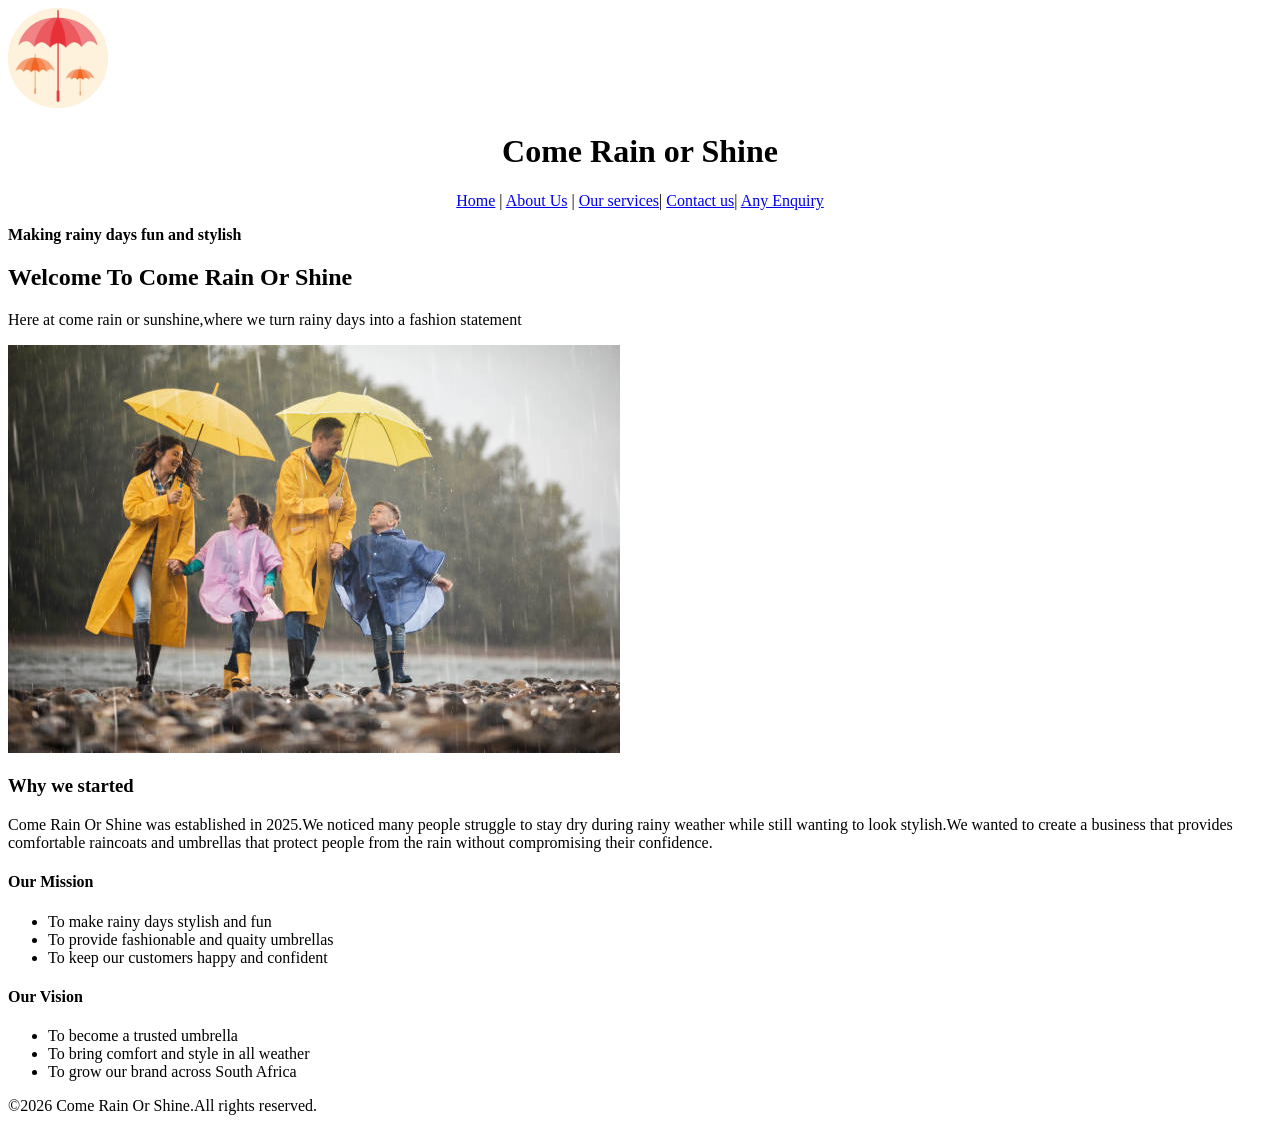
==== index.html @ 88dc1b4c "Commiting the html structure of my website" ====
<!DOCTYPE html>
<html lang="en">
<head>
    <meta charset="UTF-8">
    <meta name="viewport" content="width=device-width, initial-scale=1.0">
    <title>Come Rain or Shine</title>
</head>

<body">
    <header>
        <img src="image2/umbrella.jpg" style="width: 100px"><span style="font-size: 100%;"></span>


    </header>
    <h1 style="text-align: center;">Come Rain or Shine</h1> 
  
    <nav style="text-align: center;">
   <a href="index.html">Home</a>  |
   <a href="about us.html">About Us</a>  |
   <a href="our services.html">Our services</a>|
   <a href="contact us.html">Contact us</a>|
   <a href="enquiry.html">Any Enquiry</a>
    </nav>
    <p><b>Making rainy days fun and stylish</b></p>
    <h2>Welcome To Come Rain Or Shine</h2>
    <p>Here at come rain or sunshine,where we turn rainy days into a fashion statement</p>
    <img src="image2/pic 1.jpg">
    <h3>Why we started</h3>
    <p>Come Rain Or Shine was established in 2025.We noticed many people struggle to stay dry during rainy weather
        while still wanting to look stylish.We wanted to create a business that provides comfortable raincoats and
        umbrellas that protect people from the rain without compromising their confidence.
    </p>


    <h4>Our Mission</h4>
    <ul>
        <li>To make rainy days stylish and fun</li>
        <li>To provide fashionable and quaity umbrellas</li>
        <li>To keep our customers happy and confident</li>
    </ul>
    <h4>Our Vision</h4>
    <ul>
        <li>To become a trusted umbrella</li>
        <li>To bring comfort and style in all weather</li>
        <li>To grow our brand across South Africa</li>
    </ul>

    <footer>
        <p>&copy;2026 Come Rain Or Shine.All rights reserved.</p>
    </footer>
</body>
</html>
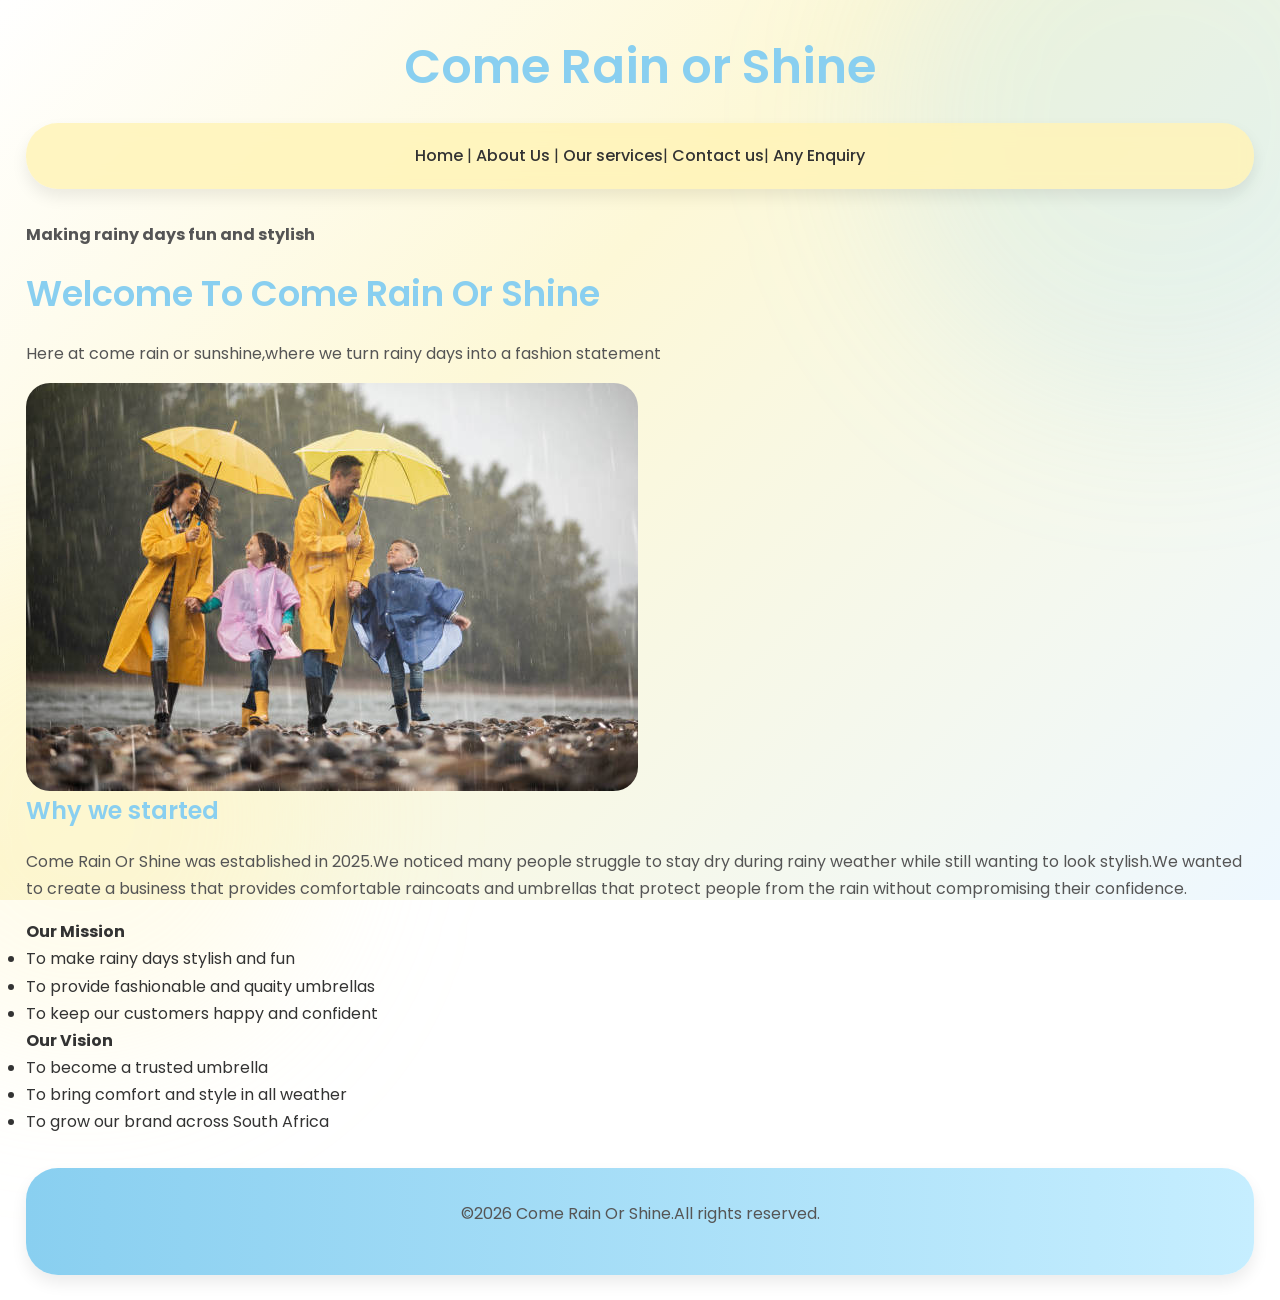
==== commit d536e536: "Initial commit" ====
--- a/index.html
+++ b/index.html
@@ -8,6 +8,7 @@
 
 <body">
     <header>
+        <link rel="stylesheet" href="css/style.css"
         <img src="image2/umbrella.jpg" style="width: 100px"><span style="font-size: 100%;"></span>
 
 
@@ -24,7 +25,7 @@
     <p><b>Making rainy days fun and stylish</b></p>
     <h2>Welcome To Come Rain Or Shine</h2>
     <p>Here at come rain or sunshine,where we turn rainy days into a fashion statement</p>
-    <img src="image2/pic 1.jpg">
+    <img src="image2/pic 1.jpg" style="width: auto;">
     <h3>Why we started</h3>
     <p>Come Rain Or Shine was established in 2025.We noticed many people struggle to stay dry during rainy weather
         while still wanting to look stylish.We wanted to create a business that provides comfortable raincoats and
--- a/css/style.css
+++ b/css/style.css
@@ -0,0 +1,352 @@
+@import url('https://fonts.googleapis.com/css2?family=Poppins:wght@300;400;500;600;700&display=swap');
+
+* {
+    margin: 0;
+    padding: 0;
+    box-sizing: border-box;
+}
+
+/* =========================
+   BODY & BACKGROUND
+========================= */
+
+body {
+    font-family: 'Poppins', sans-serif;
+    background: linear-gradient(
+        135deg,
+        #ffffff 0%,
+        #fdf8d7 40%,
+        #eef8ff 100%
+    );
+    background-attachment: fixed;
+    color: #333;
+    line-height: 1.7;
+    padding: 2%;
+    overflow-x: hidden;
+}
+
+/* SOFT BACKGROUND GLOW */
+
+body::before {
+    content: "";
+    position: fixed;
+    width: 35rem;
+    height: 35rem;
+    background: rgba(137, 207, 240, 0.15);
+    border-radius: 50%;
+    top: -10rem;
+    right: -10rem;
+    filter: blur(80px);
+    z-index: -1;
+}
+
+body::after {
+    content: "";
+    position: fixed;
+    width: 30rem;
+    height: 30rem;
+    background: rgba(255, 244, 184, 0.25);
+    border-radius: 50%;
+    bottom: -10rem;
+    left: -10rem;
+    filter: blur(80px);
+    z-index: -1;
+}
+
+/* =========================
+   HEADINGS
+========================= */
+
+h1, h2, h3 {
+    color: #89CFF0;
+    margin-bottom: 1rem;
+    font-weight: 600;
+}
+
+h1 {
+    font-size: 3rem;
+    text-align: center;
+}
+
+h2 {
+    font-size: 2.2rem;
+}
+
+h3 {
+    font-size: 1.5rem;
+}
+
+p {
+    margin-bottom: 1rem;
+    color: #555;
+    font-size: 1rem;
+}
+
+/* =========================
+   NAVIGATION
+========================= */
+
+nav {
+    background: rgba(255, 244, 184, 0.85);
+    backdrop-filter: blur(10px);
+    padding: 1.2rem;
+    border-radius: 2rem;
+    margin-bottom: 2rem;
+    box-shadow: 0 0.5rem 1rem rgba(0,0,0,0.08);
+}
+
+nav ul {
+    display: flex;
+    justify-content: center;
+    gap: 2rem;
+    flex-wrap: wrap;
+    list-style: none;
+}
+
+nav a {
+    text-decoration: none;
+    color: #333;
+    font-weight: 500;
+    position: relative;
+    transition: 0.3s ease;
+}
+
+nav a::after {
+    content: "";
+    width: 0%;
+    height: 3px;
+    background: #89CFF0;
+    position: absolute;
+    left: 0;
+    bottom: -5px;
+    transition: 0.3s ease;
+    border-radius: 10px;
+}
+
+nav a:hover::after {
+    width: 100%;
+}
+
+/* =========================
+   HERO SECTION
+========================= */
+
+.hero {
+    text-align: center;
+    padding: 4rem 2rem;
+    background: rgba(255,255,255,0.75);
+    backdrop-filter: blur(10px);
+    border-radius: 2rem;
+    margin-bottom: 2rem;
+    box-shadow: 0 0.8rem 2rem rgba(0,0,0,0.08);
+    animation: fadeIn 1s ease;
+}
+
+/* HERO IMAGE */
+
+.hero img {
+    width: 100%;
+    max-width: 38rem;
+    height: auto;
+    object-fit: cover;
+    margin: 2rem auto;
+    border-radius: 2rem;
+    display: block;
+    transition: 0.5s ease;
+    box-shadow: 0 1rem 2rem rgba(0,0,0,0.12);
+}
+
+.hero img:hover {
+    transform: scale(1.02);
+    box-shadow: 0 1.2rem 2.5rem rgba(0,0,0,0.18);
+}
+
+/* =========================
+   SECTION STYLING
+========================= */
+
+section {
+    background: rgba(255,255,255,0.8);
+    backdrop-filter: blur(10px);
+    padding: 2rem;
+    margin-bottom: 2rem;
+    border-radius: 2rem;
+    box-shadow: 0 0.6rem 1.5rem rgba(0,0,0,0.08);
+    transition: 0.4s ease;
+}
+
+section:hover {
+    transform: translateY(-6px);
+}
+
+/* =========================
+   BUTTONS
+========================= */
+
+button {
+    background: linear-gradient(to right, #89CFF0, #bde9ff);
+    color: white;
+    border: none;
+    padding: 1rem 2rem;
+    border-radius: 3rem;
+    font-size: 1rem;
+    font-weight: 600;
+    cursor: pointer;
+    transition: 0.4s ease;
+    box-shadow: 0 0.5rem 1rem rgba(137, 207, 240, 0.4);
+}
+
+button:hover {
+    transform: translateY(-4px) scale(1.04);
+    background: linear-gradient(to right, #FFF4B8, #ffe88b);
+    color: #333;
+    box-shadow: 0 1rem 2rem rgba(255, 244, 184, 0.5);
+}
+
+/* =========================
+   CARDS
+========================= */
+
+.container {
+    display: flex;
+    gap: 2rem;
+    flex-wrap: wrap;
+}
+
+.card {
+    flex: 1 1 30%;
+    background: rgba(255,255,255,0.85);
+    padding: 2rem;
+    border-radius: 2rem;
+    box-shadow: 0 0.5rem 1rem rgba(0,0,0,0.08);
+    transition: 0.4s ease;
+}
+
+.card:hover {
+    transform: translateY(-10px);
+    box-shadow: 0 1rem 2rem rgba(0,0,0,0.12);
+}
+
+/* =========================
+   GENERAL IMAGES
+========================= */
+
+img {
+    width: 100%;
+    height: auto;
+    max-width: 100%;
+    display: block;
+    border-radius: 1.5rem;
+}
+
+/* =========================
+   FOOTER
+========================= */
+
+footer {
+    background: linear-gradient(to right, #89CFF0, #c6eeff);
+    color: white;
+    text-align: center;
+    padding: 2rem;
+    border-radius: 2rem;
+    margin-top: 2rem;
+    box-shadow: 0 0.5rem 1rem rgba(0,0,0,0.08);
+}
+
+/* =========================
+   ANIMATION
+========================= */
+
+@keyframes fadeIn {
+
+    from {
+        opacity: 0;
+        transform: translateY(20px);
+    }
+
+    to {
+        opacity: 1;
+        transform: translateY(0);
+    }
+}
+
+/* =========================
+   TABLET RESPONSIVE
+========================= */
+
+@media (max-width: 768px) {
+
+    body {
+        padding: 4%;
+    }
+
+    h1 {
+        font-size: 2.3rem;
+    }
+
+    h2 {
+        font-size: 1.8rem;
+    }
+
+    .container {
+        flex-direction: column;
+    }
+
+    .card {
+        width: 100%;
+    }
+
+    nav ul {
+        gap: 1rem;
+    }
+
+    .hero img {
+        max-width: 100%;
+    }
+
+    button {
+        width: 100%;
+    }
+}
+
+/* =========================
+   MOBILE RESPONSIVE
+========================= */
+
+@media (max-width: 480px) {
+
+    body {
+        padding: 5%;
+    }
+
+    h1 {
+        font-size: 1.9rem;
+    }
+
+    h2 {
+        font-size: 1.5rem;
+    }
+
+    h3 {
+        font-size: 1.2rem;
+    }
+
+    p {
+        font-size: 0.95rem;
+    }
+
+    nav ul {
+        flex-direction: column;
+        align-items: center;
+    }
+
+    section,
+    .hero,
+    .card {
+        padding: 1.5rem;
+    }
+
+    .hero img {
+        border-radius: 1.5rem;
+    }
+}
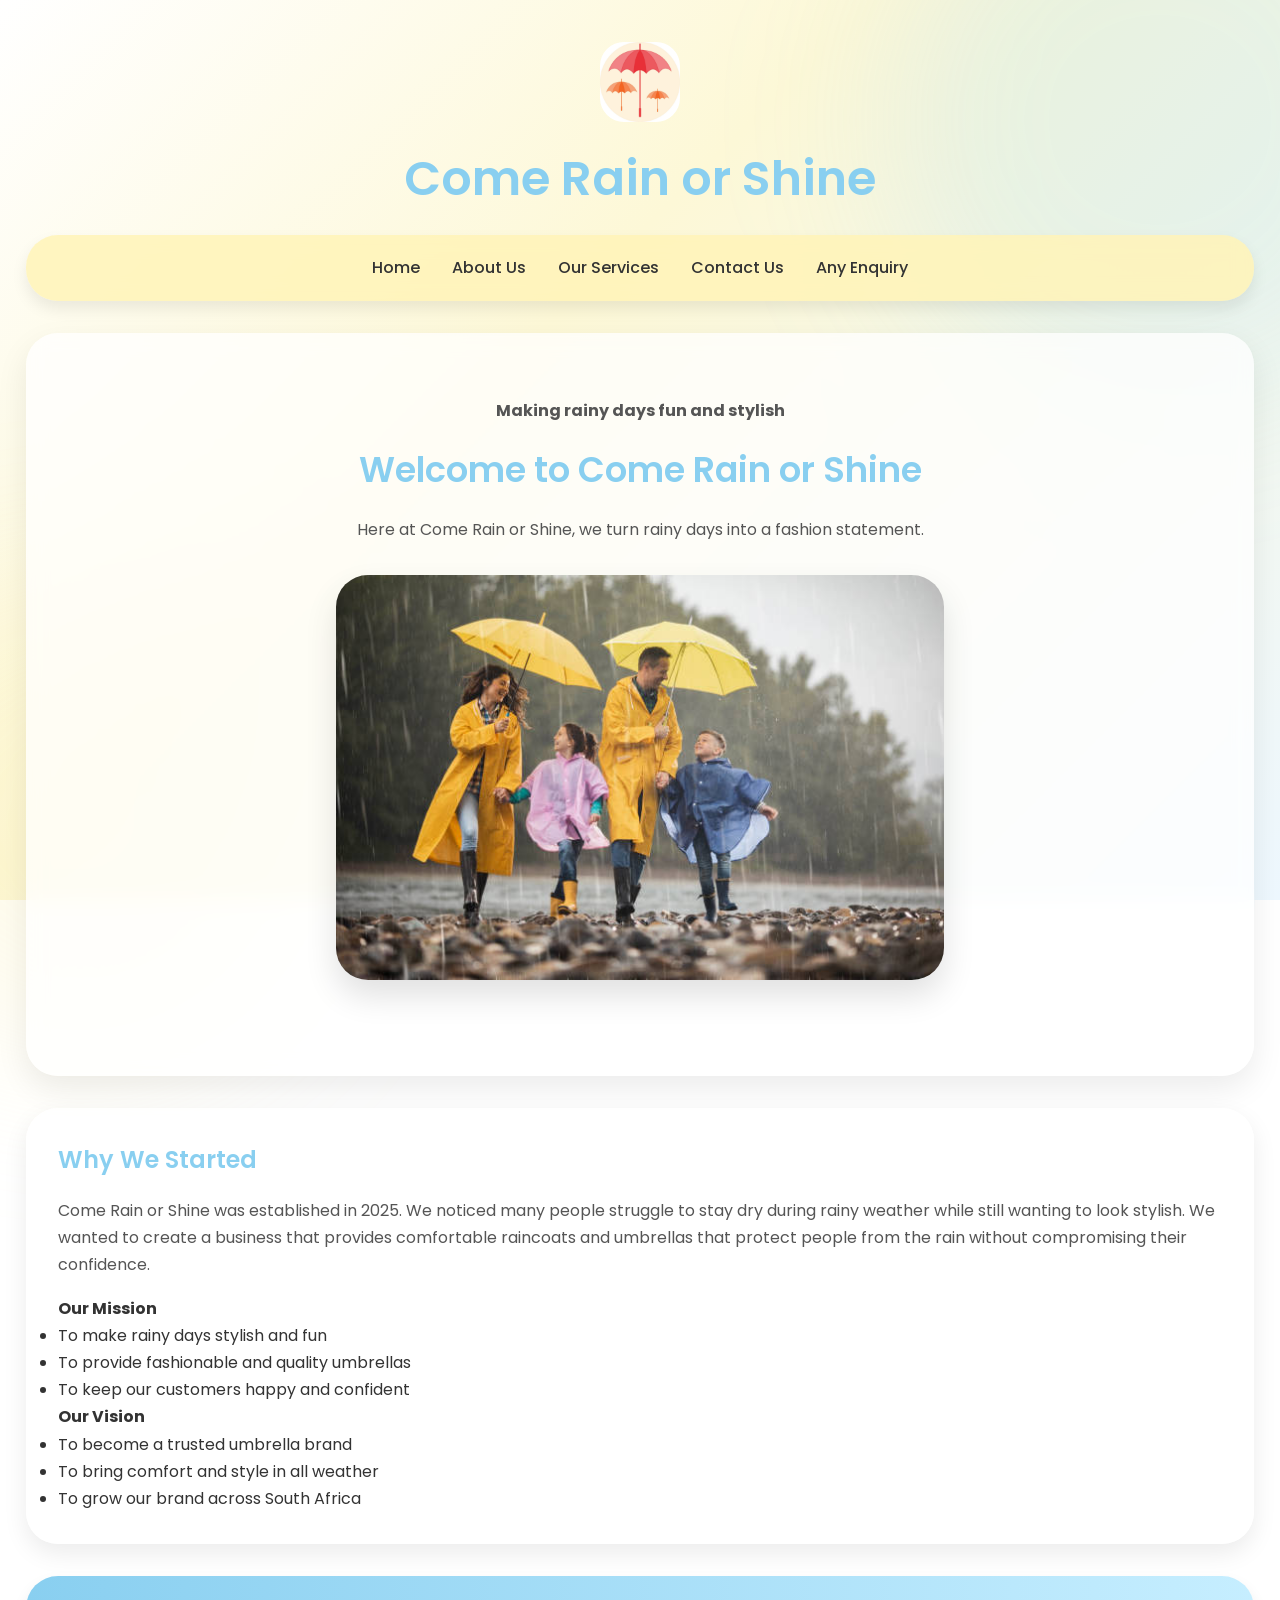
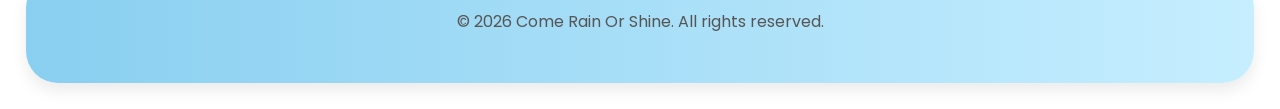
==== commit 2587e5ef: "Part 3: clean up HTML, fix responsive design, add JS form validation and product cards, add SEO file" ====
--- a/index.html
+++ b/index.html
@@ -3,51 +3,74 @@
 <head>
     <meta charset="UTF-8">
     <meta name="viewport" content="width=device-width, initial-scale=1.0">
-    <title>Come Rain or Shine</title>
+
+    <!-- SEO: descriptive title and description for search engines -->
+    <title>Come Rain or Shine | Stylish Raincoats & Umbrellas</title>
+    <meta name="description" content="Come Rain or Shine turns rainy days into a fashion statement with stylish, comfortable raincoats and umbrellas in South Africa.">
+
+    <!-- Stylesheet (must be in the head) -->
+    <link rel="stylesheet" href="css/style.css">
 </head>
 
-<body">
-    <header>
-        <link rel="stylesheet" href="css/style.css"
-        <img src="image2/umbrella.jpg" style="width: 100px"><span style="font-size: 100%;"></span>
+<body>
 
+    <!-- Logo -->
+    <img src="image2/umbrella.jpg" alt="Come Rain or Shine logo" class="logo">
 
-    </header>
-    <h1 style="text-align: center;">Come Rain or Shine</h1> 
-  
-    <nav style="text-align: center;">
-   <a href="index.html">Home</a>  |
-   <a href="about us.html">About Us</a>  |
-   <a href="our services.html">Our services</a>|
-   <a href="contact us.html">Contact us</a>|
-   <a href="enquiry.html">Any Enquiry</a>
+    <!-- Main page heading -->
+    <h1>Come Rain or Shine</h1>
+
+    <!-- Navigation menu (a list so the CSS can stack it on mobile) -->
+    <nav>
+        <ul>
+            <li><a href="index.html">Home</a></li>
+            <li><a href="about.html">About Us</a></li>
+            <li><a href="services.html">Our Services</a></li>
+            <li><a href="contact.html">Contact Us</a></li>
+            <li><a href="enquiry.html">Any Enquiry</a></li>
+        </ul>
     </nav>
-    <p><b>Making rainy days fun and stylish</b></p>
-    <h2>Welcome To Come Rain Or Shine</h2>
-    <p>Here at come rain or sunshine,where we turn rainy days into a fashion statement</p>
-    <img src="image2/pic 1.jpg" style="width: auto;">
-    <h3>Why we started</h3>
-    <p>Come Rain Or Shine was established in 2025.We noticed many people struggle to stay dry during rainy weather
-        while still wanting to look stylish.We wanted to create a business that provides comfortable raincoats and
-        umbrellas that protect people from the rain without compromising their confidence.
-    </p>
 
+    <!-- Hero / welcome section -->
+    <section class="hero">
+        <p><b>Making rainy days fun and stylish</b></p>
+        <h2>Welcome to Come Rain or Shine</h2>
+        <p>Here at Come Rain or Shine, we turn rainy days into a fashion statement.</p>
+        <img src="image2/pic 1.jpg" alt="Colourful raincoats and umbrellas from Come Rain or Shine">
+    </section>
 
-    <h4>Our Mission</h4>
-    <ul>
-        <li>To make rainy days stylish and fun</li>
-        <li>To provide fashionable and quaity umbrellas</li>
-        <li>To keep our customers happy and confident</li>
-    </ul>
-    <h4>Our Vision</h4>
-    <ul>
-        <li>To become a trusted umbrella</li>
-        <li>To bring comfort and style in all weather</li>
-        <li>To grow our brand across South Africa</li>
-    </ul>
+    <!-- About / mission / vision section -->
+    <section>
+        <h3>Why We Started</h3>
+        <p>
+            Come Rain or Shine was established in 2025. We noticed many people struggle to stay
+            dry during rainy weather while still wanting to look stylish. We wanted to create a
+            business that provides comfortable raincoats and umbrellas that protect people from
+            the rain without compromising their confidence.
+        </p>
 
+        <h4>Our Mission</h4>
+        <ul>
+            <li>To make rainy days stylish and fun</li>
+            <li>To provide fashionable and quality umbrellas</li>
+            <li>To keep our customers happy and confident</li>
+        </ul>
+
+        <h4>Our Vision</h4>
+        <ul>
+            <li>To become a trusted umbrella brand</li>
+            <li>To bring comfort and style in all weather</li>
+            <li>To grow our brand across South Africa</li>
+        </ul>
+    </section>
+
+    <!-- Footer -->
     <footer>
-        <p>&copy;2026 Come Rain Or Shine.All rights reserved.</p>
+        <p>&copy; 2026 Come Rain Or Shine. All rights reserved.</p>
     </footer>
+
+    <!-- JavaScript loaded at the end so the page content loads first -->
+    <script src="script.js"></script>
+
 </body>
 </html>
--- a/css/style.css
+++ b/css/style.css
@@ -349,4 +349,99 @@
     .hero img {
         border-radius: 1.5rem;
     }
+}
+/* =========================
+   LOGO
+========================= */
+.logo {
+    width: 80px;
+    margin: 1rem auto;
+}
+
+/* =========================
+   PRODUCT LIST & IMAGES
+========================= */
+.product-list li {
+    margin-top: 1.5rem;
+    font-size: 1.1rem;
+    font-weight: 500;
+}
+
+.product-img {
+    width: 100%;        /* shrinks on small screens */
+    max-width: 250px;   /* but never gets too large */
+    margin: 0.8rem 0;
+    border-radius: 1.5rem;
+}
+/* =========================
+   CLICKABLE PRODUCT CARDS
+========================= */
+.product-card {
+    text-decoration: none;   /* removes the link underline */
+    color: inherit;          /* keeps normal text colour */
+    display: block;
+    text-align: center;
+}
+
+.product-card img {
+    width: 100%;
+    height: 200px;
+    object-fit: cover;        /* keeps all product images the same size */
+    margin-bottom: 1rem;
+    border-radius: 1.5rem;
+    transition: 0.4s ease;
+}
+
+.product-card:hover img {
+    transform: scale(1.05);   /* image zooms in slightly on hover */
+}
+
+.price {
+    color: #89CFF0;
+    font-weight: 700;
+    font-size: 1.2rem;
+}
+/* =========================
+   FORMS
+========================= */
+form {
+    max-width: 500px;
+    margin: 0 auto;
+    display: flex;
+    flex-direction: column;
+    gap: 0.4rem;
+}
+
+form label {
+    font-weight: 500;
+    margin-top: 0.6rem;
+}
+
+form input,
+form select,
+form textarea {
+    width: 100%;
+    padding: 0.8rem;
+    border: 1px solid #cce;
+    border-radius: 1rem;
+    font-family: 'Poppins', sans-serif;
+    font-size: 1rem;
+}
+
+form textarea {
+    min-height: 120px;
+    resize: vertical;
+}
+
+.error {
+    color: #e74c3c;
+    font-size: 0.85rem;
+    min-height: 1rem;
+}
+
+#contactResponse,
+#enquiryResponse {
+    text-align: center;
+    margin-top: 1rem;
+    font-weight: 500;
 }
